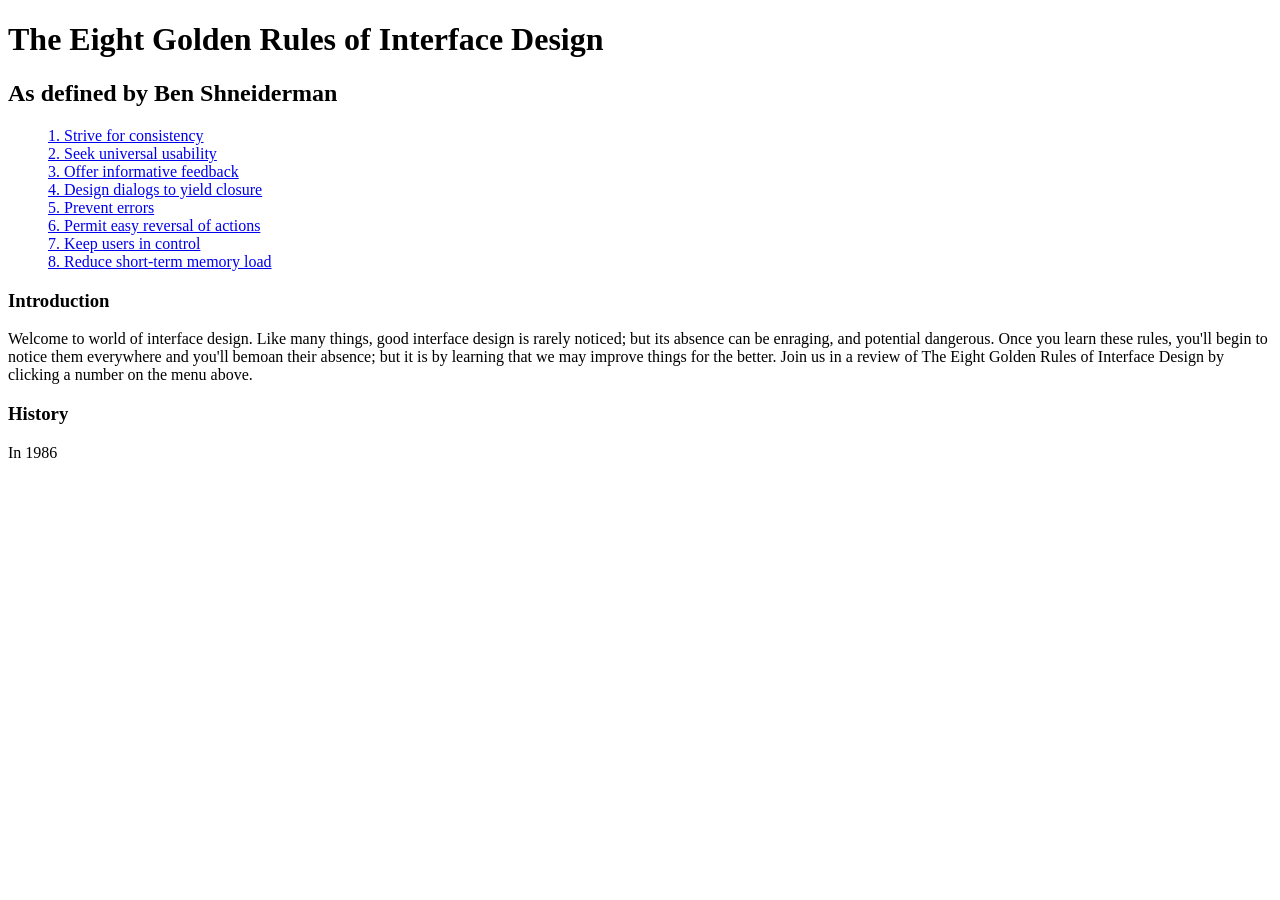
==== index.html @ 15f97826 "Init Commit" ====
<!DOCTYPE html>
<html>
    <head>
        <link rel=stylesheet href="index.css">
    </head>
<body>

<h1>The Eight Golden Rules of Interface Design</h1>
<h2>As defined by Ben Shneiderman</h2>

<ul>
    <li><a href="1.html">1. Strive for consistency</a></li>
    <li><a href="2.html">2. Seek universal usability</a></li>
    <li><a href="3.html">3. Offer informative feedback</a></li>
    <li><a href="4.html">4. Design dialogs to yield closure</a></li>
    <li><a href="5.html">5. Prevent errors</a></li>
    <li><a href="6.html">6. Permit easy reversal of actions</a></li>
    <li><a href="7.html">7. Keep users in control</a></li>
    <li><a href="8.html">8. Reduce short-term memory load</a></li>
</ul>

<h3>Introduction</h3>

<p>Welcome to world of interface design. Like many things, good interface design is rarely noticed; but its absence can be enraging, and potential dangerous. Once you learn these rules, you'll begin to notice them everywhere and you'll bemoan their absence; but it is by learning that we may improve things for the better. Join us in a review of The Eight Golden Rules of Interface Design by clicking a number on the menu above.</p>

<h3>History</h3>

<p>In 1986</p>

</body>
</html>
---- index.css ----
ul {
    list-style-type: none;
}
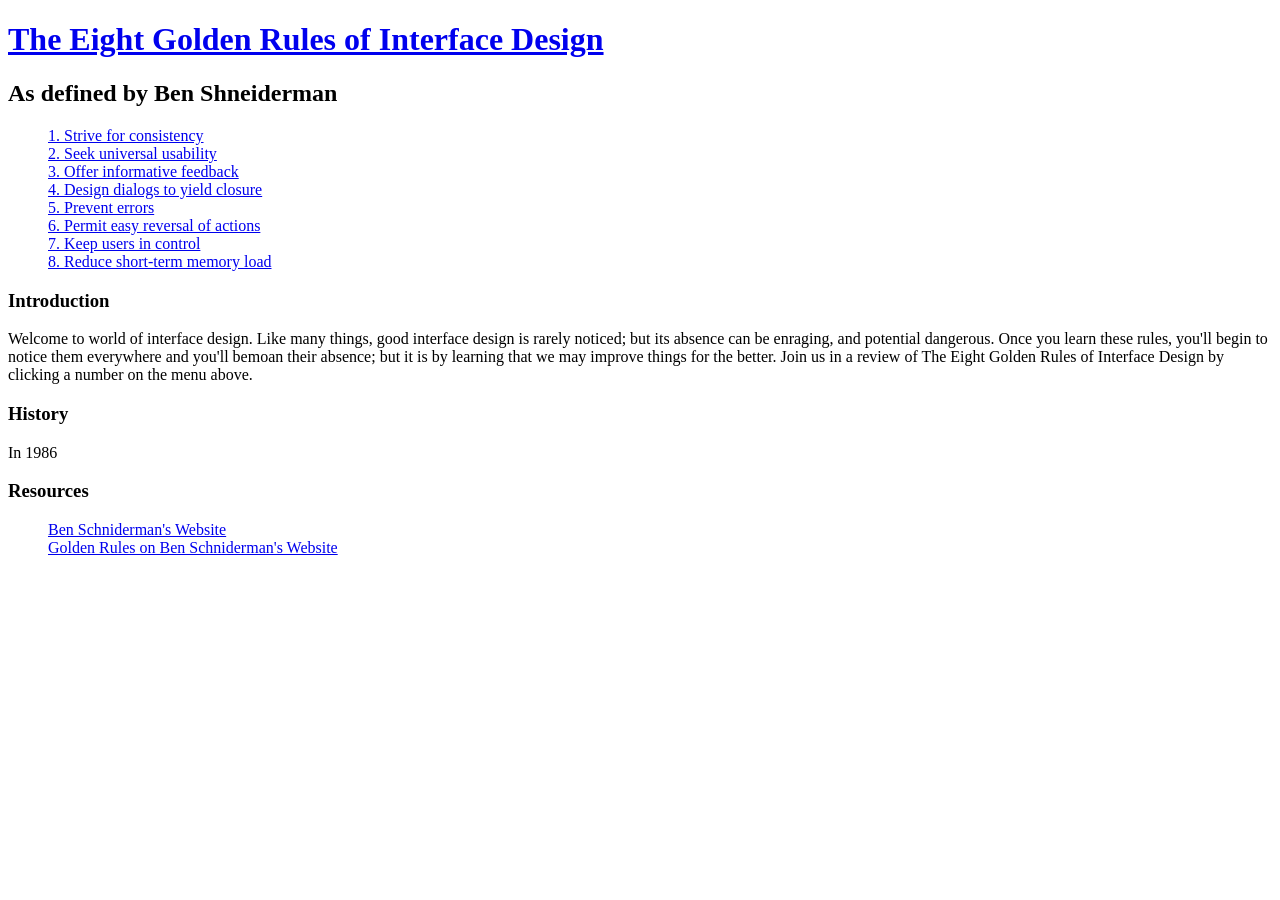
==== commit d7f75f47: "Changed directory layout - Added menu to each page TODO: Look at how to keep menu consistent across " ====
--- a/index.html
+++ b/index.html
@@ -5,18 +5,18 @@
     </head>
 <body>
 
-<h1>The Eight Golden Rules of Interface Design</h1>
+<h1><a href="index.html">The Eight Golden Rules of Interface Design</a></h1>
 <h2>As defined by Ben Shneiderman</h2>
 
 <ul>
-    <li><a href="1.html">1. Strive for consistency</a></li>
-    <li><a href="2.html">2. Seek universal usability</a></li>
-    <li><a href="3.html">3. Offer informative feedback</a></li>
-    <li><a href="4.html">4. Design dialogs to yield closure</a></li>
-    <li><a href="5.html">5. Prevent errors</a></li>
-    <li><a href="6.html">6. Permit easy reversal of actions</a></li>
-    <li><a href="7.html">7. Keep users in control</a></li>
-    <li><a href="8.html">8. Reduce short-term memory load</a></li>
+    <li><a href="1/index.html">1. Strive for consistency</a></li>
+    <li><a href="2/index.html">2. Seek universal usability</a></li>
+    <li><a href="3/index.html">3. Offer informative feedback</a></li>
+    <li><a href="4/index.html">4. Design dialogs to yield closure</a></li>
+    <li><a href="5/index.html">5. Prevent errors</a></li>
+    <li><a href="6/index.html">6. Permit easy reversal of actions</a></li>
+    <li><a href="7/index.html">7. Keep users in control</a></li>
+    <li><a href="8/index.html">8. Reduce short-term memory load</a></li>
 </ul>
 
 <h3>Introduction</h3>
@@ -27,5 +27,12 @@
 
 <p>In 1986</p>
 
+<h3>Resources</h3>
+
+<ul>
+    <li><a href="https://www.cs.umd.edu/">Ben Schniderman's Website</a></li>
+    <li><a href="https://www.cs.umd.edu/~ben/goldenrules.html">Golden Rules on Ben Schniderman's Website</a></li>
+</ul>
+
 </body>
 </html>
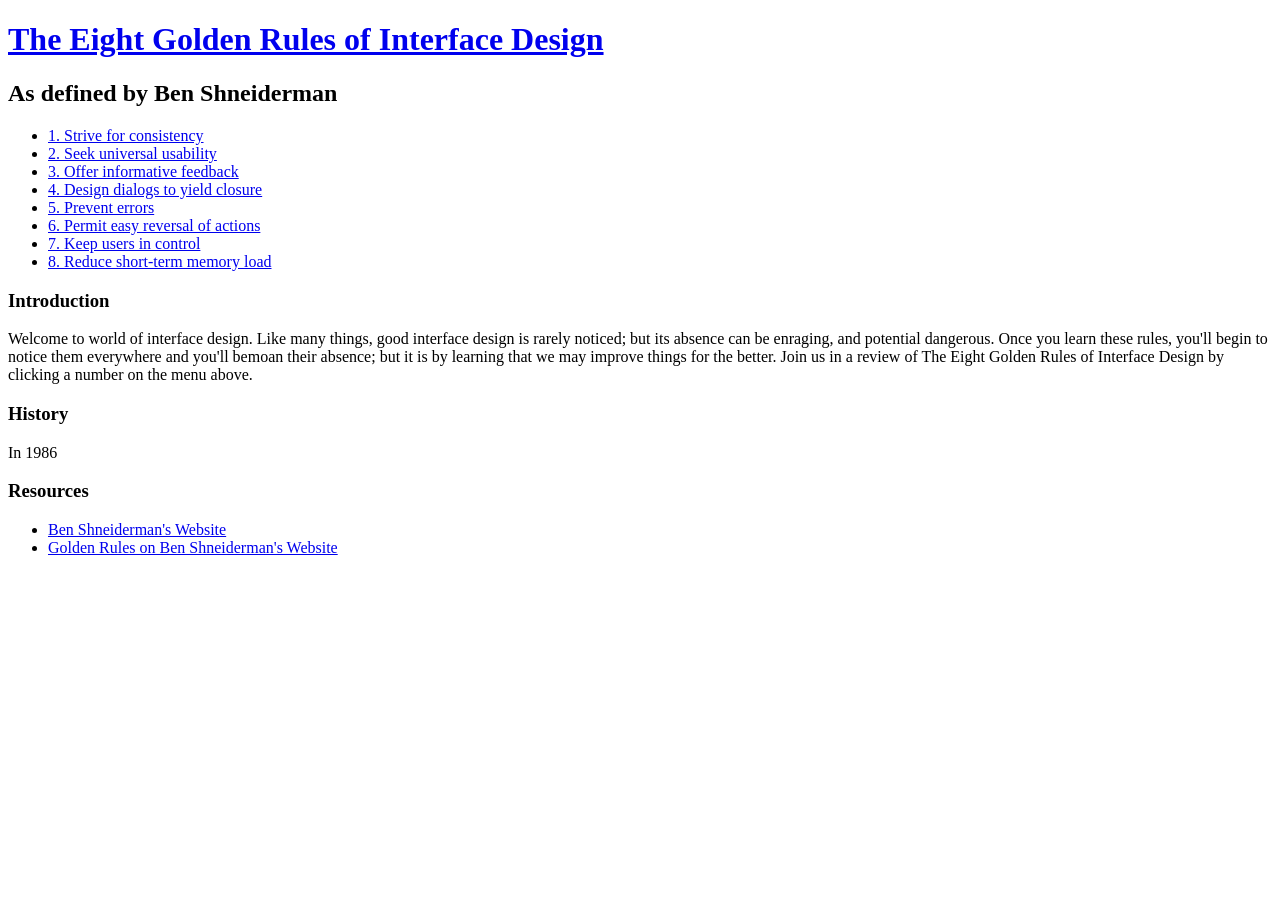
==== commit f6c4ac45: "Rule 3 Draft" ====
--- a/index.html
+++ b/index.html
@@ -1,6 +1,7 @@
 <!DOCTYPE html>
-<html>
+<html lang="en">
     <head>
+        <title>The Eight Golden Rules of Interface Design</title>
         <link rel=stylesheet href="index.css">
     </head>
 <body>
@@ -30,8 +31,8 @@
 <h3>Resources</h3>
 
 <ul>
-    <li><a href="https://www.cs.umd.edu/">Ben Schniderman's Website</a></li>
-    <li><a href="https://www.cs.umd.edu/~ben/goldenrules.html">Golden Rules on Ben Schniderman's Website</a></li>
+    <li><a href="https://www.cs.umd.edu/">Ben Shneiderman's Website</a></li>
+    <li><a href="https://www.cs.umd.edu/~ben/goldenrules.html">Golden Rules on Ben Shneiderman's Website</a></li>
 </ul>
 
 </body>
--- a/index.css
+++ b/index.css
@@ -1,4 +1,4 @@
-ul {
+#nav-menu{
     list-style-type: none;
 }
 
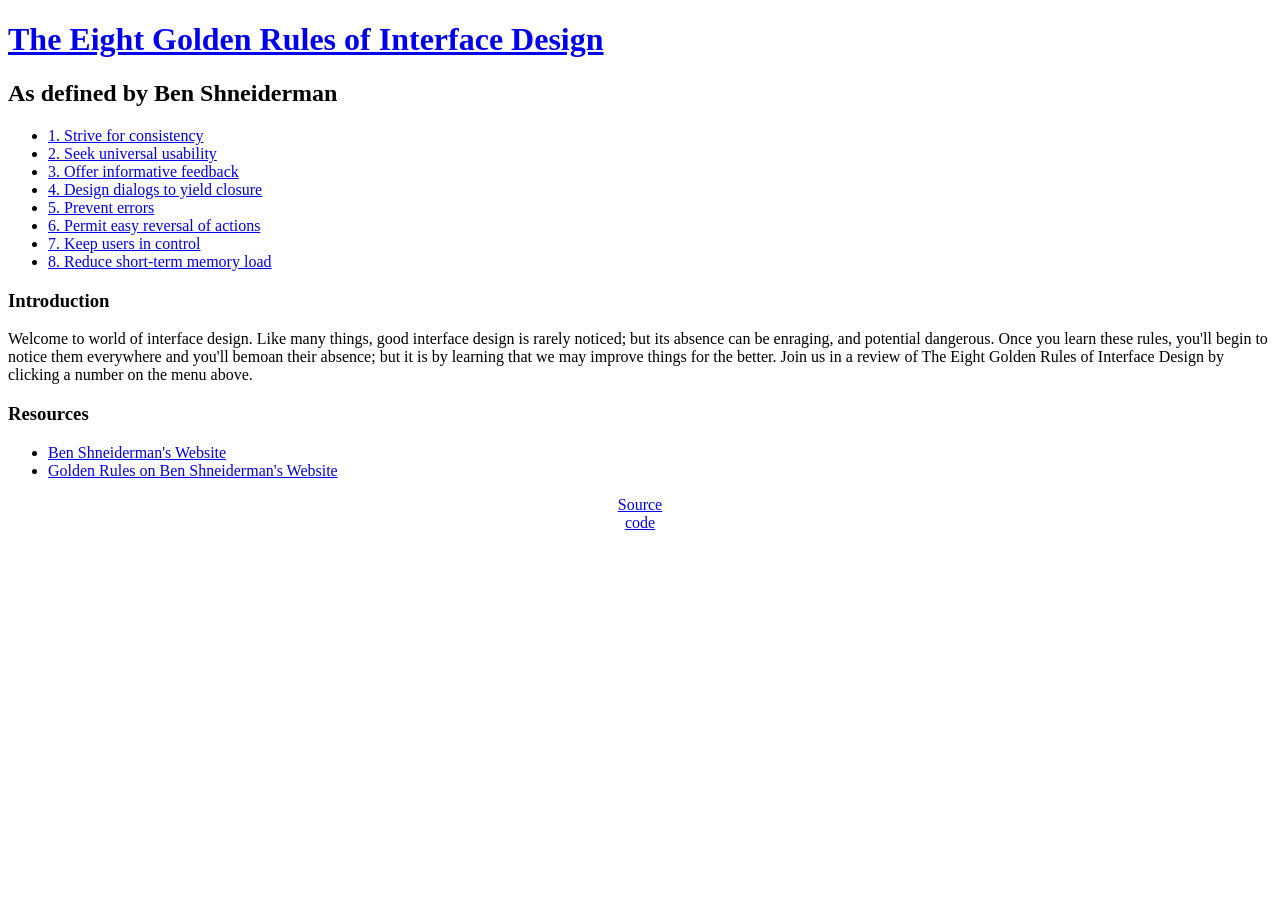
==== commit 6e43290f: "Rule 7 Draft" ====
--- a/index.html
+++ b/index.html
@@ -24,10 +24,6 @@
 
 <p>Welcome to world of interface design. Like many things, good interface design is rarely noticed; but its absence can be enraging, and potential dangerous. Once you learn these rules, you'll begin to notice them everywhere and you'll bemoan their absence; but it is by learning that we may improve things for the better. Join us in a review of The Eight Golden Rules of Interface Design by clicking a number on the menu above.</p>
 
-<h3>History</h3>
-
-<p>In 1986</p>
-
 <h3>Resources</h3>
 
 <ul>
@@ -35,5 +31,8 @@
     <li><a href="https://www.cs.umd.edu/~ben/goldenrules.html">Golden Rules on Ben Shneiderman's Website</a></li>
 </ul>
 
+
+<a style="margin-left: auto; margin-right: auto; width: 5%; display: block; text-align: center;" href="https://github.com/Silver0006/KSU-HIC-Project-1">Source code</a>
+
 </body>
 </html>
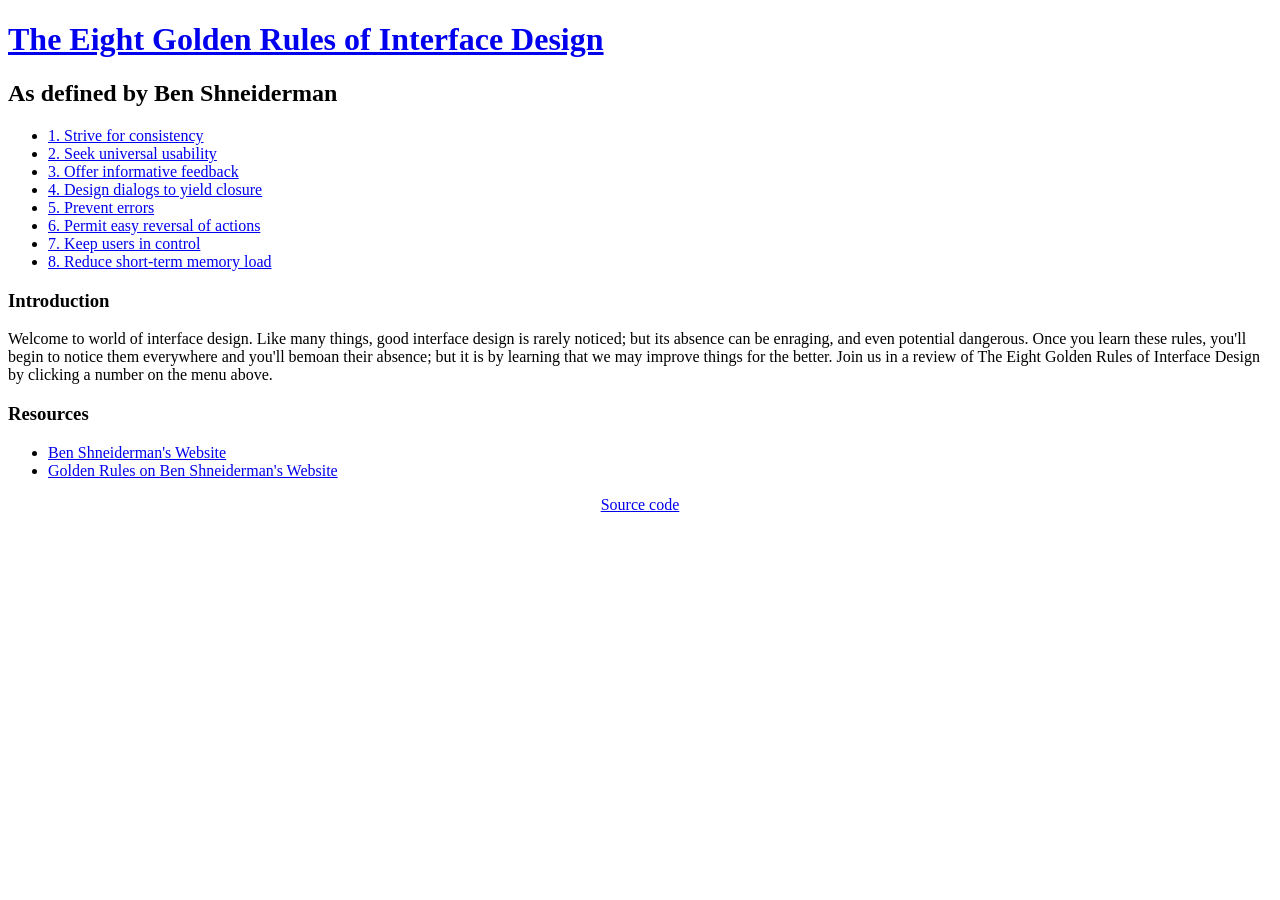
==== commit 171aba83: "Fixed typos" ====
--- a/index.html
+++ b/index.html
@@ -22,7 +22,7 @@
 
 <h3>Introduction</h3>
 
-<p>Welcome to world of interface design. Like many things, good interface design is rarely noticed; but its absence can be enraging, and potential dangerous. Once you learn these rules, you'll begin to notice them everywhere and you'll bemoan their absence; but it is by learning that we may improve things for the better. Join us in a review of The Eight Golden Rules of Interface Design by clicking a number on the menu above.</p>
+<p>Welcome to world of interface design. Like many things, good interface design is rarely noticed; but its absence can be enraging, and even potential dangerous. Once you learn these rules, you'll begin to notice them everywhere and you'll bemoan their absence; but it is by learning that we may improve things for the better. Join us in a review of The Eight Golden Rules of Interface Design by clicking a number on the menu above.</p>
 
 <h3>Resources</h3>
 
@@ -32,7 +32,7 @@
 </ul>
 
 
-<a style="margin-left: auto; margin-right: auto; width: 5%; display: block; text-align: center;" href="https://github.com/Silver0006/KSU-HIC-Project-1">Source code</a>
+<a style="margin-left: auto; margin-right: auto; width: 10%; display: block; text-align: center;" href="https://github.com/Silver0006/KSU-HIC-Project-1">Source code</a>
 
 </body>
 </html>
